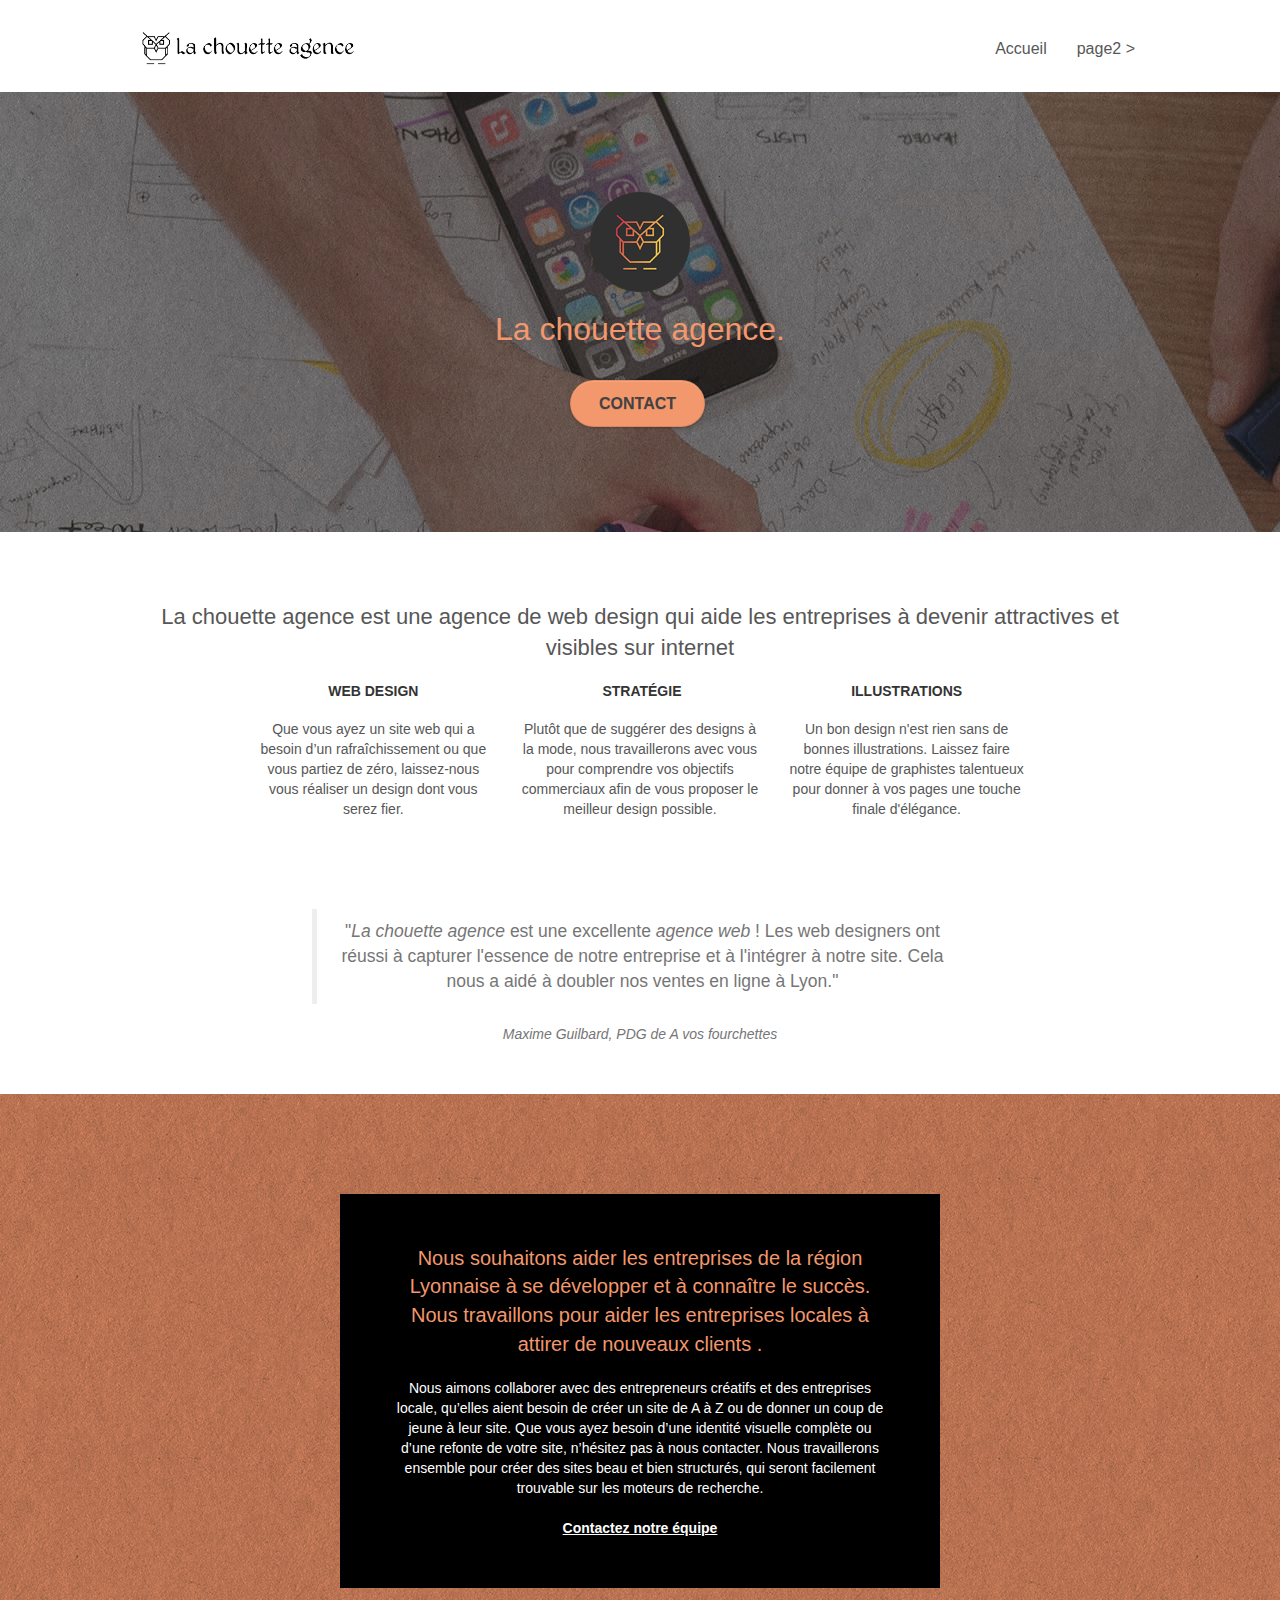
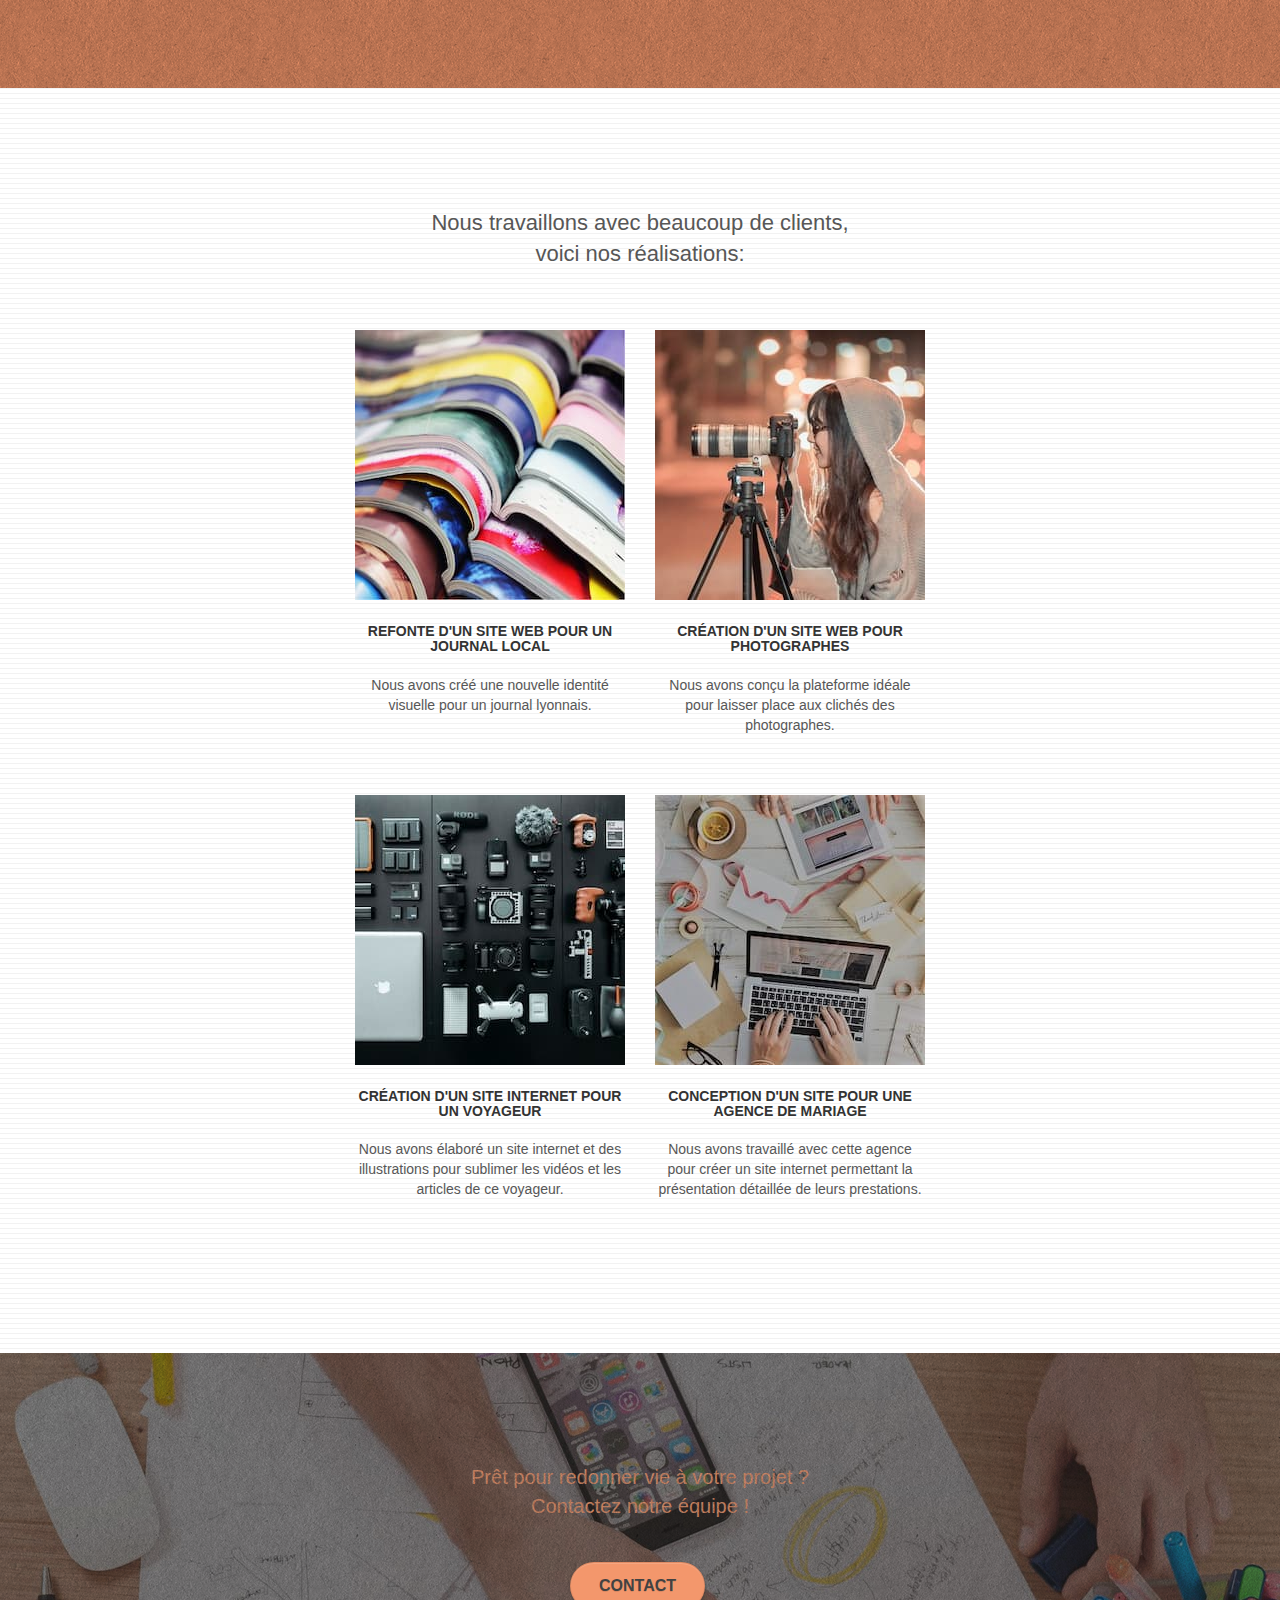
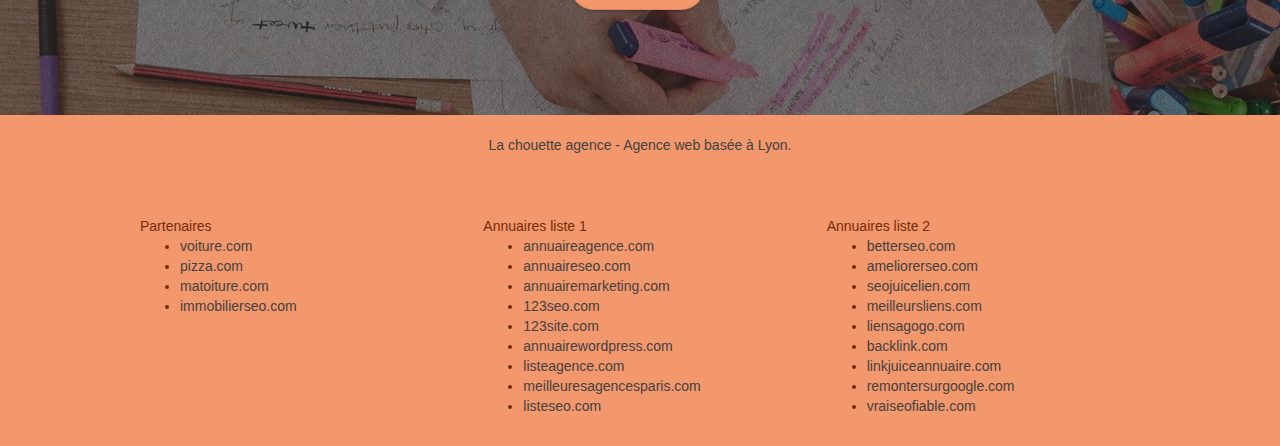
==== index.html @ 34ec705c "Les 10 actions recommandé sont éffectuées" ====
<!doctype html>
<!-- Changement de langue
<html lang="Default">
-->
<html lang="Fr">

<head>
	<meta charset="utf-8">
	<!-- Balise obselete
	<meta name="keywords"
		content="seo, google, site web, site internet, agence design paris, agence design, agence design,agence design,agence design,agence design,agence design,agence design,agence design,agence design">
	-->
	<!-- Reamplir le contenu de la balise
	<meta name="description" content="">
	-->
	<meta name="description"
		content="La Chouette Agence, Entreprise de Web Design basée à Lyon, mise en place et conseil design">
	<meta name="viewport" content="width=device-width, initial-scale=1.0, viewport-fit=cover">
	<link rel="shortcut icon" type="image/png" href="favicon.jpg">

	<link rel="stylesheet" type="text/css" href="./css/bootstrap.css">
	<link rel="stylesheet" type="text/css" href="style.css">
	<link rel="stylesheet" type="text/css" href="./css/font-awesome.css">
	<link rel="stylesheet" type="text/css" href="./css/et-line.css">


	<script src="./js/jquery-2.1.0.js"></script>
	<script src="./js/bootstrap.js"></script>
	<script src="./js/blocs.js"></script>
	<script src="./js/jquery.touchSwipe.js" defer></script>
	<script src="./js/gmaps.js"></script>

	<!-- Change le contenue de la balise
	<title>.</title>
	-->
	<title>La Chouette Agence - Entreprise de Web Design - Lyon</title>


	<!-- Analytics -->

	<!-- Analytics END -->

</head>

<body>
	<!-- Principal conteneur -->
	<div class="page-container">

		<!-- bloc-0 -->
		<div class="bloc bgc-white l-bloc " id="bloc-0">
			<div class="container bloc-sm">

				<nav class="navbar row">
					<div class="navbar-header">
						<!-- Black Hat
						<div class="keywords" style="color:#cccccc;font-size:1px;">Agence web à paris, stratégie web,
							web design, illustrations, design de site web, site web, web, internet, site internet, site
						</div>
						-->
						<a class="navbar-brand" href="index.html"><img src="img/la-chouette-agence.png"
								alt="La Chouette Agence - Entreprise de Web Design - Lyon" height="40" /></a>
						<!--Black Hat
						<div class="keywords" style="color:#cccccc;font-size:1px;">Agence web à paris, stratégie web,
							web design, illustrations, design de site web, site web, web, internet, site internet, site
						</div>
					-->
						<button id="nav-toggle" type="button" class="ui-navbar-toggle navbar-toggle"
							data-toggle="collapse" data-target=".navbar-1">
							<span class="sr-only">Toggle navigation</span><span class="icon-bar"></span><span
								class="icon-bar"></span><span class="icon-bar"></span>
						</button>
					</div>
					<div class="collapse navbar-collapse navbar-1 special-dropdown-nav">
						<ul class="site-navigation nav navbar-nav">
							<li>
								<a href="index.html">Accueil</a>
							</li>
							<li>
							</li>
							<li>
								<a href="page2.html">page2 &gt;</a>
							</li>
						</ul>
					</div>
				</nav>
			</div>
		</div>
		<!-- bloc-0 END -->

		<!-- bloc-1-presentation -->
		<div class="bloc bgc-dark-slate-blue bg-banniere d-bloc bg-t-edge bloc-bg-texture texture-paper b-parallax"
			id="bloc-1-hero">
			<div class="container bloc-lg">
				<div class="row tight-width-whitespace">
					<div class="col-sm-12">
						<img src="img/la_chouette_agence_logo.png" class="center-block image-resize-mode" width="100"
							alt="Logo La Chouette Agence - Entreprise de Web Design - Lyon" />
						<h1 class="text-center hero-bloc-text tc-white ">
							La chouette agence.
						</h1>
						<div class="text-center">
							<a href="page2.html" class="btn btn-lg btn-clean btn-rd cta-hero btn-atomic-tangerine"
								id="cta-hero">Contact</a>
						</div>
					</div>
				</div>
			</div>
		</div>
		<!-- bloc-1-presentation END -->

		<!-- bloc-2-services -->
		<div class="bloc bgc-white l-bloc" id="bloc-2-services">
			<div class="container bloc-md">
				<div class="row">
					<div class="col-sm-12 text-center">
						<!-- Remplacer l'image par un vrai titre
						<img alt="agence web, agence web paris, web design paris, stratégie web" src="img/title.png" />
						-->
						<h2>La chouette agence est une agence de web design qui aide les entreprises à devenir
							attractives et visibles sur internet</h2>
					</div>
				</div>
				<div class="row voffset-lg med-width-whitespace">
					<div class="col-sm-4">
						<div class="text-center">
							<span class="et-icon-browser sm-shadow icon-dark-slate-blue icons icon-lg"></span>
						</div>
						<h3 class="mg-md text-center">
							Web design
						</h3>
						<p class="text-center ">
							Que vous ayez un site web qui a besoin d&rsquo;un rafraîchissement ou que vous partiez de
							zéro, laissez-nous vous réaliser un design dont vous serez fier.
						</p>
					</div>
					<div class="col-sm-4">
						<div class="text-center">
							<span class="et-icon-presentation sm-shadow icon-dark-slate-blue icons icon-lg"></span>
						</div>
						<h3 class="mg-md text-center">
							&nbsp;Stratégie
						</h3>
						<p class="text-center ">
							Plutôt que de suggérer des designs à la mode, nous travaillerons avec vous pour comprendre
							vos objectifs commerciaux afin de vous proposer le meilleur design possible.<br>
						</p>
					</div>
					<div class="col-sm-4">
						<div class="text-center">
							<span class="et-icon-edit sm-shadow icon-dark-slate-blue icons icon-lg"></span>
						</div>
						<h3 class="mg-md text-center">
							Illustrations
						</h3>
						<p class="text-center ">
							Un bon design n'est rien sans de bonnes illustrations. Laissez faire notre équipe de
							graphistes talentueux pour donner à vos pages une touche finale d'élégance.
						</p>
					</div>
				</div>
				<div class="row voffset-lg voffset">
					<div class="col-xs-12 col-md-8 col-md-offset-2 text-center">
						<!-- Remplacer l'image par une vrai citation
						<img alt="agence web, agence web paris, web design paris, stratégie web"
							src="img/citation.png" />
						-->
						<blockquote>"<em>La chouette agence</em> est une excellente <em>agence web</em> ! Les web
							designers ont réussi à capturer l'essence
							de notre entreprise et à l'intégrer à notre site. Cela nous a aidé à doubler nos ventes en
							ligne à Lyon."
						</blockquote>
						<cite>Maxime Guilbard, PDG de A vos fourchettes</cite>

					</div>
				</div>
			</div>
		</div>
		<!-- bloc-2-services END -->

		<!-- bloc-3-what-i-do -->
		<div class="bloc tc-white bgc-atomic-tangerine bg-presentation d-bloc bloc-bg-texture texture-paper b-parallax"
			id="bloc-3-what-i-do">
			<div class="container bloc-lg">
				<div class="row tight-width-whitespace black-background">
					<div class="col-sm-12">
						<!-- Changement de la balise h pour une balise p
						<h2 class="mg-md text-center tc-white">
							Nous souhaitons aider les entreprises de la région Lyonnaise à se développer et à connaître
							le succès. Nous travaillons pour aider les entreprises locales à attirer de nouveaux clients
							.<br>
						</h2>
					-->
						<p class="mg-md text-center tc-white">
							Nous souhaitons aider les entreprises de la région Lyonnaise à se développer et à connaître
							le succès. Nous travaillons pour aider les entreprises locales à attirer de nouveaux clients
							.<br>
						</p>
						<p class="text-center white">
							Nous aimons collaborer avec des entrepreneurs créatifs et des entreprises locale, qu’elles
							aient besoin de créer un site de A à Z ou de donner un coup de jeune à leur site. Que vous
							ayez besoin d’une identité visuelle complète ou d’une refonte de votre site, n’hésitez pas à
							nous contacter. Nous travaillerons ensemble pour créer des sites beau et bien structurés,
							qui seront facilement trouvable sur les moteurs de recherche. <br><br><a
								class="ltc-white bold-link" href="page2.html">Contactez notre équipe</a><br>
						</p>
					</div>
				</div>
			</div>
		</div>
		<!-- bloc-3-what-i-do END -->

		<!-- bloc-4-portfolio -->
		<div class="bloc bgc-white bg-lines-h2-bg bg-repeat l-bloc" id="bloc-4-portfolio">
			<div class="container bloc-lg">
				<div class="row">
					<div class="col-sm-12 text-center">
						<!-- Remplacer l'image par un vrai titre
						<img alt="agence web, agence web paris, web design paris, stratégie web" src="img/title2.png" />
						-->
						<h2>Nous travaillons avec beaucoup de clients,<br /> voici nos réalisations:</h2>
					</div>
				</div>
				<div class="row tight-width-whitespace portfolio-row">
					<div class="col-sm-6">
						<a href="#" data-lightbox="img/refonte_site_web_pour_un_journal_local.jpg"
							data-gallery-id="gallery-1" data-caption="Refonte d'un site web pour un journal local"
							data-frame="snapshot-lb"><img src="img/refonte_site_web_pour_un_journal_local.jpg"
								alt="image de refonte de site web por un journal local"
								class="img-responsive portfolio-thumb" /></a>
						<h3 class="mg-md text-center">
							Refonte d'un site web pour un journal local
						</h3>
						<p class="text-center">
							Nous avons créé une nouvelle identité visuelle pour un journal lyonnais.
						</p>
					</div>
					<div class="col-sm-6">
						<a href="#" data-lightbox="img/creation_site_web_photographe.jpg" data-gallery-id="gallery-1"
							data-caption="Création d'un site web pour photographes" data-frame="snapshot-lb"><img
								src="img/creation_site_web_photographe.jpg" class="img-responsive portfolio-thumb"
								alt="Image de création d'un site web pour photographes" /></a>
						<h3 class="mg-md text-center">
							Création d'un site web pour photographes
						</h3>
						<p class="text-center">
							Nous avons conçu la plateforme idéale pour laisser place aux clichés des photographes.
						</p>
					</div>
				</div>
				<div class="row tight-width-whitespace portfolio-row">
					<div class="col-sm-6">
						<a href="#" data-lightbox="img/creation_site_internet_voyageur.jpg" data-gallery-id="gallery-1"
							data-caption="Création d'un site internet pour un voyageur" data-frame="snapshot-lb"><img
								src="img/creation_site_internet_voyageur.jpg" class="img-responsive portfolio-thumb"
								alt="Image de création d'un site web pour voyageur" /></a>
						<h3 class="mg-md text-center">
							Création d'un site internet pour un voyageur
						</h3>
						<p class="text-center">
							Nous avons élaboré un site internet et des illustrations pour sublimer les vidéos et les
							articles de ce voyageur.
						</p>
					</div>
					<div class="col-sm-6">
						<a href="#" data-lightbox="img/conception_site_agence_mariage.jpg" data-gallery-id="gallery-1"
							data-caption="Conception d'un site pour une agence de mariage" data-frame="snapshot-lb"><img
								src="img/conception_site_agence_mariage.jpg" class="img-responsive portfolio-thumb"
								alt="Image de création d'un site web pour agence de mariage" /></a>
						<h3 class="mg-md text-center">
							Conception d'un site pour une agence de mariage
						</h3>
						<p class="text-center">
							Nous avons travaillé avec cette agence pour créer un site internet permettant la
							présentation détaillée de leurs prestations.
						</p>
					</div>
				</div>
			</div>
		</div>
		<!-- bloc-4-portfolio END -->

		<!-- bloc-5-cta -->
		<div class="bloc bgc-dark-slate-blue bg-banniere d-bloc bloc-bg-texture texture-paper" id="bloc-5-cta">
			<div class="container bloc-lg">
				<div class="row">
					<!-- Remplacement de la bvalise h par p
					<h2 class="mg-md text-center tc-white">
						Prêt pour redonner vie à votre projet ?<br>Contactez notre équipe !
					</h2>
					-->
					<p id="color-p-block-5" class="mg-md text-center tc-white">
						Prêt pour redonner vie à votre projet ?<br>Contactez notre équipe !
					</p>
					<div class="col-sm-12 text-center">
						<a href="page2.html"
							class="btn btn-atomic-tangerine btn-clean btn-rd btn-lg cta-hero">Contact</a>
					</div>
				</div>
			</div>
		</div>
		<!-- bloc-5-cta END -->

		<!-- Footer - bloc-8 -->
		<div class="bloc bgc-atomic-tangerine d-bloc" id="bloc-8">
			<div class="container bloc-sm">
				<div class="row">
					<div class="col-sm-12">
						<p class="text-center white color-title-footer">
							La chouette agence - Agence web basée à Lyon.<br>
						</p>
						<div class="row row-no-gutters social">
							<div class="col-sm-3">
								<div class="text-center">
									<a class="social" href="index.html"><span class="fa fa-twitter icon-md"></span></a>
								</div>
							</div>
							<div class="col-sm-3">
								<div class="text-center">
									<a class="social" href="index.html"><span class="fa fa-facebook icon-md"></span></a>
								</div>
							</div>
							<div class="col-sm-3">
								<div class="text-center">
									<a class="social" href="index.html"><span class="fa fa-dribbble icon-md"></span></a>
								</div>
							</div>
							<div class="col-sm-3">
								<div class="text-center">
									<a class="social" href="index.html"><span
											class="fa fa-instagram icon-md"></span></a>
								</div>
							</div>
							<!-- Black Hat
							<div class="keywords" style="color:#F3976C;">Agence web à paris, stratégie web, web design,
								illustrations, design de site web, site web, web, internet, site internet, site
							</div>
							-->
						</div>
						<div class="row title-color-categories">
							<div class="col-sm-4">
								Partenaires
								<ul class="link-color">
									<li><a href="voiture.com">voiture.com</a></li>
									<li><a href="pizza.com">pizza.com</a></li>
									<li><a href="matoiture.com">matoiture.com</a></li>
									<li><a href="immobilierseo.com">immobilierseo.com</a></li>
								</ul>
							</div>
							<div class="col-sm-4">
								Annuaires liste 1
								<ul class="link-color">
									<li><a href="annuaireagence.com">annuaireagence.com</a></li>
									<li><a href="annuaireseo.com">annuaireseo.com</a></li>
									<li><a href="annuairemarketing.com">annuairemarketing.com</a></li>
									<li><a href="123seoture.com">123seo.com</a></li>
									<li><a href="123site.com">123site.com</a></li>
									<li><a href="annuairewordpress.com">annuairewordpress.com</a></li>
									<li><a href="listeagence.com">listeagence.com</a></li>
									<li><a href="meilleuresagencesparis.com">meilleuresagencesparis.com</a></li>
									<li><a href="listeseo.com">listeseo.com</a></li>
								</ul>
							</div>
							<div class="col-sm-4">
								Annuaires liste 2
								<ul class="link-color">
									<li><a href="betterseo.com">betterseo.com</a></li>
									<li><a href="ameliorerseo.com">ameliorerseo.com</a></li>
									<li><a href="seojuicelien.com">seojuicelien.com</a></li>
									<li><a href="meilleursliens.com">meilleursliens.com</a></li>
									<li><a href="liensagogo.com">liensagogo.com</a></li>
									<li><a href="backlink.com">backlink.com</a></li>
									<li><a href="linkjuiceannuaire.com">linkjuiceannuaire.com</a></li>
									<li><a href="remontersurgoogle.com">remontersurgoogle.com</a></li>
									<li><a href="vraiseofiable.com">vraiseofiable.com</a></li>
								</ul>
							</div>
						</div>
					</div>
				</div>
			</div>
		</div>
		<!-- Footer - bloc-8 END -->

	</div>
	<!-- Principal conteneur END -->


</body>

</html>
---- style.css ----
body {
    margin: 0;
    padding: 0;
    background: #FFF;
    overflow-x: hidden;
    -webkit-font-smoothing: antialiased;
    -moz-osx-font-smoothing: grayscale;
}

a,
button {
    transition: all .3s ease-in-out;
    outline: none!important;
}

a:hover {
    text-decoration: none;
    cursor: pointer;
}

#page-loading-blocs-notifaction {
    position: fixed;
    top: 0;
    bottom: 0;
    width: 100%;
    z-index: 100000;
    background: #FFFFFF url("img/pageload-spinner.gif") no-repeat center center;
}

.bloc {
    width: 100%;
    clear: both;
    background: 50% 50% no-repeat;
    padding: 0 50px;
    -webkit-background-size: cover;
    -moz-background-size: cover;
    -o-background-size: cover;
    background-size: cover;
    position: relative;
}

.bloc .container {
    padding-left: 0;
    padding-right: 0;
}

.bloc-lg {
    padding: 100px 50px;
}

.bloc-md {
    padding: 50px;
}

.bloc-sm {
    padding: 20px 50px;
}

.bg-center,
.bg-l-edge,
.bg-r-edge,
.bg-t-edge,
.bg-b-edge,
.bg-tl-edge,
.bg-bl-edge,
.bg-tr-edge,
.bg-br-edge,
.bg-repeat {
    -webkit-background-size: auto!important;
    -moz-background-size: auto!important;
    -o-background-size: auto!important;
    background-size: auto!important;
}

.bg-repeat {
    background: repeat;
}

.bg-t-edge {
    background: top no-repeat;
}

.bloc-bg-texture::before {
    content: "";
    background-size: 2px 2px;
    position: absolute;
    top: 0;
    bottom: 0;
    left: 0;
    right: 0;
}

.texture-paper::before {
    background: url("img/texture-paper.png");
    background-size: 280px 280px;
}

.b-parallax {
    background-attachment: fixed;
}

.d-bloc {
    color: rgba(255, 255, 255, .7);
}

.d-bloc button:hover {
    color: rgba(255, 255, 255, .9);
}

.d-bloc .icon-round,
.d-bloc .icon-square,
.d-bloc .icon-rounded,
.d-bloc .icon-semi-rounded-a,
.d-bloc .icon-semi-rounded-b {
    border-color: rgba(255, 255, 255, .9);
}

.d-bloc .divider-h span {
    border-color: rgba(255, 255, 255, .2);
}

.d-bloc .a-btn,
.d-bloc .navbar a,
.d-bloc .navbar-brand,
.d-bloc a .icon-sm,
.d-bloc a .icon-md,
.d-bloc a .icon-lg,
.d-bloc a .icon-xl,
.d-bloc h1 a,
.d-bloc h2 a,
.d-bloc h3 a,
.d-bloc h4 a,
.d-bloc h5 a,
.d-bloc h6 a,
.d-bloc p a {
    color: rgba(255, 255, 255, .6);
}

.d-bloc .a-btn:hover,
.d-bloc .navbar a:hover,
.d-bloc .navbar-brand:hover,
.d-bloc a:hover .icon-sm,
.d-bloc a:hover .icon-md,
.d-bloc a:hover .icon-lg,
.d-bloc a:hover .icon-xl,
.d-bloc h1 a:hover,
.d-bloc h2 a:hover,
.d-bloc h3 a:hover,
.d-bloc h4 a:hover,
.d-bloc h5 a:hover,
.d-bloc h6 a:hover,
.d-bloc p a:hover {
    color: rgba(255, 255, 255, 1);
}

.d-bloc .navbar-toggle .icon-bar {
    background: rgba(255, 255, 255, 1);
}

.d-bloc .btn-wire,
.d-bloc .btn-wire:hover {
    color: rgba(255, 255, 255, 1);
    border-color: rgba(255, 255, 255, 1);
}

.d-bloc .panel {
    color: rgba(0, 0, 0, .5);
}

.d-bloc .panel button:hover {
    color: rgba(0, 0, 0, .7);
}

.d-bloc .panel icon {
    border-color: rgba(0, 0, 0, .7);
}

.d-bloc .panel .divider-h span {
    border-color: rgba(0, 0, 0, .1);
}

.d-bloc .panel .a-btn {
    color: rgba(0, 0, 0, .6);
}

.d-bloc .panel .a-btn:hover {
    color: rgba(0, 0, 0, 1);
}

.d-bloc .panel .btn-wire,
.d-bloc .panel .btn-wire:hover {
    color: rgba(0, 0, 0, .7);
    border-color: rgba(0, 0, 0, .3);
}

.d-bloc .panel,
.l-bloc {
    color: rgba(0, 0, 0, .5);
}

.d-bloc .panel button:hover,
.l-bloc button:hover {
    color: rgba(0, 0, 0, .7);
}

.l-bloc .icon-round,
.l-bloc .icon-square,
.l-bloc .icon-rounded,
.l-bloc .icon-semi-rounded-a,
.l-bloc .icon-semi-rounded-b {
    border-color: rgba(0, 0, 0, .7);
}

.d-bloc .panel .divider-h span,
.l-bloc .divider-h span {
    border-color: rgba(0, 0, 0, .1);
}

.d-bloc .panel .a-btn,
.l-bloc .a-btn,
.l-bloc .navbar a,
.l-bloc .navbar-brand,
.l-bloc a .icon-sm,
.l-bloc a .icon-md,
.l-bloc a .icon-lg,
.l-bloc a .icon-xl,
.l-bloc h1 a,
.l-bloc h2 a,
.l-bloc h3 a,
.l-bloc h4 a,
.l-bloc h5 a,
.l-bloc h6 a,
.l-bloc p a {
    color: rgba(0, 0, 0, .6);
}

.d-bloc .panel .a-btn:hover,
.l-bloc .a-btn:hover,
.l-bloc .navbar a:hover,
.l-bloc .navbar-brand:hover,
.l-bloc a:hover .icon-sm,
.l-bloc a:hover .icon-md,
.l-bloc a:hover .icon-lg,
.l-bloc a:hover .icon-xl,
.l-bloc h1 a:hover,
.l-bloc h2 a:hover,
.l-bloc h3 a:hover,
.l-bloc h4 a:hover,
.l-bloc h5 a:hover,
.l-bloc h6 a:hover,
.l-bloc p a:hover {
    color: rgba(0, 0, 0, 1);
}

.l-bloc .navbar-toggle .icon-bar {
    color: rgba(0, 0, 0, .6);
}

.d-bloc .panel .btn-wire,
.d-bloc .panel .btn-wire:hover,
.l-bloc .btn-wire,
.l-bloc .btn-wire:hover {
    color: rgba(0, 0, 0, .7);
    border-color: rgba(0, 0, 0, .3);
}

.voffset {
    margin-top: 30px;
}

.voffset-lg {
    margin-top: 80px;
}

.row-no-gutters {
    margin-right: 0;
    margin-left: 0;
}

.row.row-no-gutters > [class^="col-"],
.row.row-no-gutters > [class*=" col-"] {
    padding-right: 0;
    padding-left: 0;
}

#bloc-1-hero h1 {
    font-size: 32px;
}

.navbar {
    margin-bottom: 0;
    z-index: 1;
}

.navbar-brand {
    height: auto;
    padding: 3px 15px;
    font-size: 25px;
    font-weight: normal;
    font-weight: 600;
    line-height: 44px;
}

.navbar-brand img {
    max-height: 200px;
    margin: 0 5px 0 0;
    display: inline;
}

.navbar-brand img[src$=svg] {
    min-width: 100px;
}

.nav-center .navbar-brand img {
    margin: 0;
}

.navbar .nav {
    padding-top: 2px;
    margin-right: -16px;
    float: right;
    z-index: 1;
}

.nav > li {
    float: left;
    margin-top: 4px;
    font-size: 16px;
}

.navbar-nav .open .dropdown-menu > li > a {
    text-align: inherit;
}

.nav > li a:hover,
.nav > li a:focus {
    background: transparent;
}

.navbar-toggle {
    margin: 10px 10px 0 0;
    border: 0px;
}

.navbar-toggle:hover {
    background: transparent!important;
}

.navbar-toggle .icon-bar {
    background-color: rgba(0, 0, 0, .5);
    width: 26px;
}

.nav-invert .navbar .nav {
    float: left;
}

.nav-invert .navbar-header,
.nav-invert .navbar-brand {
    float: right;
    position: relative;
    z-index: 2;
}

@media (min-width: 768px) {
    .site-navigation {
        position: absolute;
        top: 50%;
        right: 20px;
        transform: translate(0, -50%);
        -webkit-transform: translateY(-50%);
    }
    .nav > li .dropdown-menu a,
    .nav > li .dropdown-menu a:hover {
        color: #484848;
    }
    .nav-invert .site-navigation {
        left: 0;
        right: 0;
    }
    .nav-center {
        text-align: center;
    }
    .nav-center .navbar-header {
        width: 100%;
    }
    .nav-center .navbar-header,
    .nav-center .navbar-brand,
    .nav-center .nav > li {
        float: none;
        display: inline-block;
    }
    .nav-center .site-navigation {
        position: relative;
        width: 100%;
        right: 0;
        margin-right: 0px;
        margin-top: 20px;
    }
    .nav-center.mini-nav .navbar-toggle {
        float: none;
        margin: 10px auto 0;
    }
}

.nav > li > .dropdown a {
    background: none!important;
    display: block;
    padding: 14px 15px;
}

nav .caret {
    margin: 0 5px;
}

.dropdown-menu .dropdown-menu {
    top: -8px;
    left: 100%;
}

.dropdown-menu .dropmenu-flow-right {
    top: 100%;
    left: 0;
    margin-left: -1px;
    border-top-left-radius: 0;
    border-top-right-radius: 0;
}

.dropdown-menu .dropdown span {
    border: 4px solid black;
    border-top-color: transparent;
    border-right-color: transparent;
    border-bottom-color: transparent;
    margin: 6px -5px 0 0!important;
    float: right;
}

.mg-md {
    margin-top: 10px;
    margin-bottom: 20px;
}

.mg-lg {
    margin-top: 10px;
    margin-bottom: 40px;
}

.btn {
    margin: 0 5px 5px 0;
}

.btn.pull-right {
    margin: 0 0 5px 5px;
}

.btn-d,
.btn-d:hover,
.btn-d:focus {
    color: #FFF;
    background: rgba(0, 0, 0, .3);
}

button {
    outline: none!important;
}

.btn-rd {
    border-radius: 40px;
}

.btn-clean {
    border: 1px solid rgba(0, 0, 0, .08);
    border-bottom-color: rgba(0, 0, 0, .1);
    text-shadow: 0 1px 0 rgba(0, 0, 1, .1);
    box-shadow: 0 1px 3px rgba(0, 0, 1, .25), inset 0 1px 0 0 rgba(255, 255, 255, .15);
}

.icon-md {
    font-size: 30px!important;
}

.icon-lg {
    font-size: 60px!important;
}

.sm-shadow {
    text-shadow: 0 1px 2px rgba(0, 0, 0, .3);
}

.panel-sq,
.panel-sq .panel-heading,
.panel-sq .panel-footer {
    border-radius: 0;
}

.panel-rd {
    border-radius: 30px;
}

.panel-rd .panel-heading {
    border-radius: 29px 29px 0 0;
}

.panel-rd .panel-footer {
    border-radius: 0 0 29px 29px;
}

.form-control {
    border-color: rgba(0, 0, 0, .1);
    box-shadow: none;
}

.scrollToTop {
    width: 40px;
    height: 40px;
    position: fixed;
    bottom: 20px;
    right: 20px;
    opacity: 0;
    z-index: 500;
    transition: all .3s ease-in-out;
}

.scrollToTop span {
    margin-top: 6px;
}

.showScrollTop {
    font-size: 14px;
    opacity: 1;
}

a[data-lightbox] {
    position: relative;
    display: block;
    text-align: center;
}

a[data-lightbox]:hover::before {
    content: "+";
    font-family: "HelveticaNeue-Light", "Helvetica Neue Light", "Helvetica Neue", Helvetica, Arial;
    font-size: 32px;
    width: 50px;
    height: 50px;
    margin-left: -25px;
    border-radius: 50%;
    background: rgba(0, 0, 0, .6);
    color: #FFF;
    font-weight: 100;
    z-index: 1;
    position: absolute;
    top: 50%;
    transform: translateY(-50%);
    -webkit-transform: translateY(-50%);
}

a[data-lightbox]:hover img {
    opacity: 0.6;
    -webkit-animation-fill-mode: none;
    animation-fill-mode: none;
}

#lightbox-modal {
    display: flex;
    align-items: center;
}

#lightbox-modal .modal-dialog {
    width: 90%;
    max-width: 900px;
    margin: 0 auto 0;
}

#lightbox-modal .modal-dialog img {
    max-height: 90vh;
    margin: 0 auto;
}

.lightbox-caption {
    padding: 20px;
    color: #FFF;
    background: rgba(0, 0, 0, .5);
    position: absolute;
    left: 15px;
    right: 15px;
    bottom: 5px;
}

.close-lightbox {
    color: #FFF;
    font-size: 30px;
    position: absolute;
    top: 20px;
    right: 20px;
    z-index: 20;
    background: rgba(0, 0, 0, .5);
    border: none;
    line-height: 30px;
    padding: 0 9px 5px;
    opacity: 0.3;
}

.close-lightbox:hover,
.next-lightbox:hover,
.prev-lightbox:hover {
    opacity: 1.0;
    color: #FFF;
}

.next-lightbox,
.prev-lightbox {
    font-size: 20px;
    color: rgba(255, 255, 255, .9);
    background: rgba(0, 0, 0, .5);
    transition: all .2s ease-in-out;
    position: absolute;
    top: 45%;
    z-index: 1;
    opacity: 0.4;
}

.next-lightbox {
    padding: 6px 8px 1px 13px;
    right: 25px;
}

.prev-lightbox {
    padding: 6px 13px 1px 10px;
    left: 25px;
}

.snapshot-lb .modal-body {
    padding-bottom: 45px;
}

.snapshot-lb .lightbox-caption {
    padding: 0;
    color: rgba(0, 0, 0, .5);
    background: none;
}

h1,
h2,
h3,
h4,
h5,
h6,
p,
label,
.btn,
a {
    font-family: "helvetica";
    font-weight: 400;
    color: #575757!important;
}

.container {
    max-width: 1000px;
}

.hero-bloc-text {
    font-size: 38px;
}

.hero-bloc-text-sub {
    font-size: 36px;
}

.statement-bloc-text {
    line-height: 26px;
    font-style: italic;
    font-size: 20px;
    text-align: center;
    font-weight: lighter;
    max-width: 520px;
    margin: auto auto auto auto;
}

p {
    font-size: 11px;
}

.tight-width-whitespace {
    max-width: 600px;
    margin: auto auto auto auto;
}

.h1 {
    font-size: 20px;
    font-family: "Open Sans";
}

.cta-hero {
    margin-top: 22px;
    color: #FFFFFF!important;
    text-transform: uppercase;
    padding: 12px 28px 12px 28px;
    font-size: 16px;
    font-weight: 700;
}
blockquote, cite, span{
    color: #767676;
}
.social {
    max-width: 400px;
    margin: auto auto auto auto;
    margin-bottom: 5% !important;
}

.title-color-categories{
    color: #732C0A;
}
.link-color>li>a {
    color: #424242 !important ;
}
#color-p-block-5{
    color: #F4A27B !important;
}

h2 {
    font-size: 22px;
    line-height: 1.4em;
}

h3 {
    font-size: 15px;
    text-transform: uppercase;
    font-weight: 700;
    color: #333333!important;
}

.med-width-whitespace {
    max-width: 800px;
    margin: auto auto auto auto;
    box-shadow: 0px 0px 0px #000000;
}

h1 {
    color: #333333!important;
}

h4 {
    color: #333333!important;
}

.icons {
    margin-bottom: 14px;
    margin-top: 24px;
}

.white {
    color: #FFFFFF!important;
}

.portfolio-thumb {
    margin-bottom: 24px;
}

.portfolio-row {
    margin-bottom: 44px;
    margin-top: 50px;
}

.avatar {
    box-shadow: 0px 4px 9px rgba(0, 0, 0, 0.3);
}

.black-background {
    background-color: /*rgba(165, 147, 99, 0.7)*/ #000000;
    padding: 40px 40px 40px 40px;
}

.bold-link {
    font-weight: 900;
    text-decoration: underline!important;
}

.bgc-white {
    background-color: #FFFFFF;
}

.bgc-dark-slate-blue {
    background-color: #364577;
}

.bgc-atomic-tangerine {
    background-color: #F3976C;
}

.tc-white {
    font-size: 20px;
    color: #F3976C!important;
}

.btn-atomic-tangerine {
    background: #F3976C;
    color: #424242!important;
}
.color-title-footer{
    color: #424242!important;
}

.btn-atomic-tangerine:hover {
    background: #c27956!important;
    color: #FFFFFF!important;
}

.ltc-white {
    color: #FFFFFF!important;
}

.ltc-white:hover {
    color: #cccccc!important;
}

.ltc-atomic-tangerine {
    color: #F3976C!important;
}

.ltc-atomic-tangerine:hover {
    color: #c27956!important;
}

.icon-dark-slate-blue {
    color: #364577!important;
    border-color: #364577!important;
}

.bg-dots-bg {
    background-image: url("img/dots-bg.png");
}

.bg-lines-h2-bg {
    background-image: url("img/lines-h2-bg.png");
}

.bg-banniere {
    background-image: url("img/la-chouette-agence-banniere.jpg");
}

.bg-presentation {
    background-image: url("img/image-de-presentation.jpg");
}

@media (max-width: 1024px) {
    .bloc {
        padding-left: 20px;
        padding-right: 20px;
    }
    .bloc.full-width-bloc,
    .bloc-tile-2.full-width-bloc .container,
    .bloc-tile-3.full-width-bloc .container,
    .bloc-tile-4.full-width-bloc .container {
        padding-left: 0;
        padding-right: 0;
    }
}

@media (max-width: 992px) and (min-width: 768px) {
    .navbar .nav {
        max-width: 80%
    }
    .nav-center.navbar .nav {
        max-width: 100%
    }
}

@media only screen and (min-device-width: 768px) and (max-device-width: 1024px) and (orientation: landscape) {
    .b-parallax {
        background-attachment: scroll;
    }
}

@media only screen and (min-device-width: 1024px) and (max-device-width: 1366px) and (-webkit-min-device-pixel-ratio: 1.5) {
    .b-parallax {
        background-attachment: scroll;
    }
}

@media (max-width: 991px) {
    .container {
        width: 100%;
    }
    .b-parallax {
        background-attachment: scroll;
    }
    .page-container,
    #hero-bloc {
        overflow-x: hidden;
        position: relative;
    }
    .bloc {
        padding-left: constant(safe-area-inset-left);
        padding-right: constant(safe-area-inset-right);
    }
    .bloc-group,
    .bloc-group .bloc {
        display: block;
        width: 100%;
    }
    .bloc-fill-screen .fill-bloc-top-edge,
    .bloc-fill-screen .fill-bloc-bottom-edge {
        padding: 0 20px;
        padding-left: constant(safe-area-inset-left);
        padding-right: constant(safe-area-inset-right);
    }
}

@media (max-width: 767px) {
    .page-container {
        overflow-x: hidden;
        position: relative;
    }
    h1,
    h2,
    h3,
    h4,
    h5,
    h6,
    p,
    #disqus_thread {
        padding-left: 10px!important;
        padding-right: 10px!important;
    }
    .b-parallax {
        background-attachment: scroll;
    }
    .navbar .nav {
        padding-top: 0;
        border-top: 1px solid rgba(0, 0, 0, .2);
        float: none!important;
    }
    .navbar.row {
        margin-left: 0;
        margin-right: 0;
    }
    .site-navigation {
        position: inherit;
        transform: none;
        -webkit-transform: none;
        -ms-transform: none;
    }
    .nav > li {
        margin-top: 0;
        border-bottom: 1px solid rgba(0, 0, 0, .1);
        background: rgba(0, 0, 0, .05);
        text-align: left;
        padding-left: 15px;
        width: 100%;
    }
    .nav > li:hover {
        background: rgba(0, 0, 0, .08);
    }
    .dropdown .dropdown a .caret {
        float: none;
        margin: 5px 0 0 10px!important;
        border: 4px solid black;
        border-bottom-color: transparent;
        border-right-color: transparent;
        border-left-color: transparent;
    }
    #hero-bloc .navbar .nav {
        background: rgba(0, 0, 0, .8);
    }
    #hero-bloc .navbar .nav a {
        color: rgba(255, 255, 255, .6);
    }
    .hero {
        padding: 50px 0;
    }
    .hero-nav {
        left: -1px;
        right: -1px;
    }
    .navbar-collapse {
        padding: 0;
        overflow-x: hidden;
        -webkit-box-shadow: none;
        box-shadow: none;
    }
    .navbar-brand img {
        max-height: 40px;
        width: auto;
    }
    .nav-invert .navbar-header {
        float: none;
        width: 100%;
    }
    .nav-invert .navbar-toggle {
        float: left;
        margin-left: 10px;
    }
    .bloc {
        padding-left: 0;
        padding-right: 0;
    }
    .bloc-xxl,
    .bloc-xl,
    .bloc-lg {
        padding: 40px 0;
    }
    .bloc-sm,
    .bloc-md {
        padding-left: 0;
        padding-right: 0;
    }
    .bloc-tile-2 .container,
    .bloc-tile-3 .container,
    .bloc-tile-4 .container,
    .bloc-fill-screen .fill-bloc-top-edge,
    .bloc-fill-screen .fill-bloc-bottom-edge {
        padding-left: 0;
        padding-right: 0;
    }
    .a-block {
        padding: 0 10px;
    }
    .btn-dwn {
        display: none;
    }
    .voffset {
        margin-top: 5px;
    }
    .voffset-md {
        margin-top: 20px;
    }
    .voffset-lg {
        margin-top: 30px;
    }
    form {
        padding: 5px;
    }
    .close-lightbox {
        display: inline-block;
    }
    .blocsapp-device-iphone5 {
        background-size: 216px 425px;
        padding-top: 60px;
        width: 216px;
        height: 425px;
    }
    .blocsapp-device-iphone5 img {
        width: 180px;
        height: 320px;
    }
}

@media (max-width: 400px) {
    .bloc {
        padding-left: 0;
        padding-right: 0;
    }
}

@media (max-width: 767px) {
    .bloc-mob-center-text {
        text-align: center;
    }
}
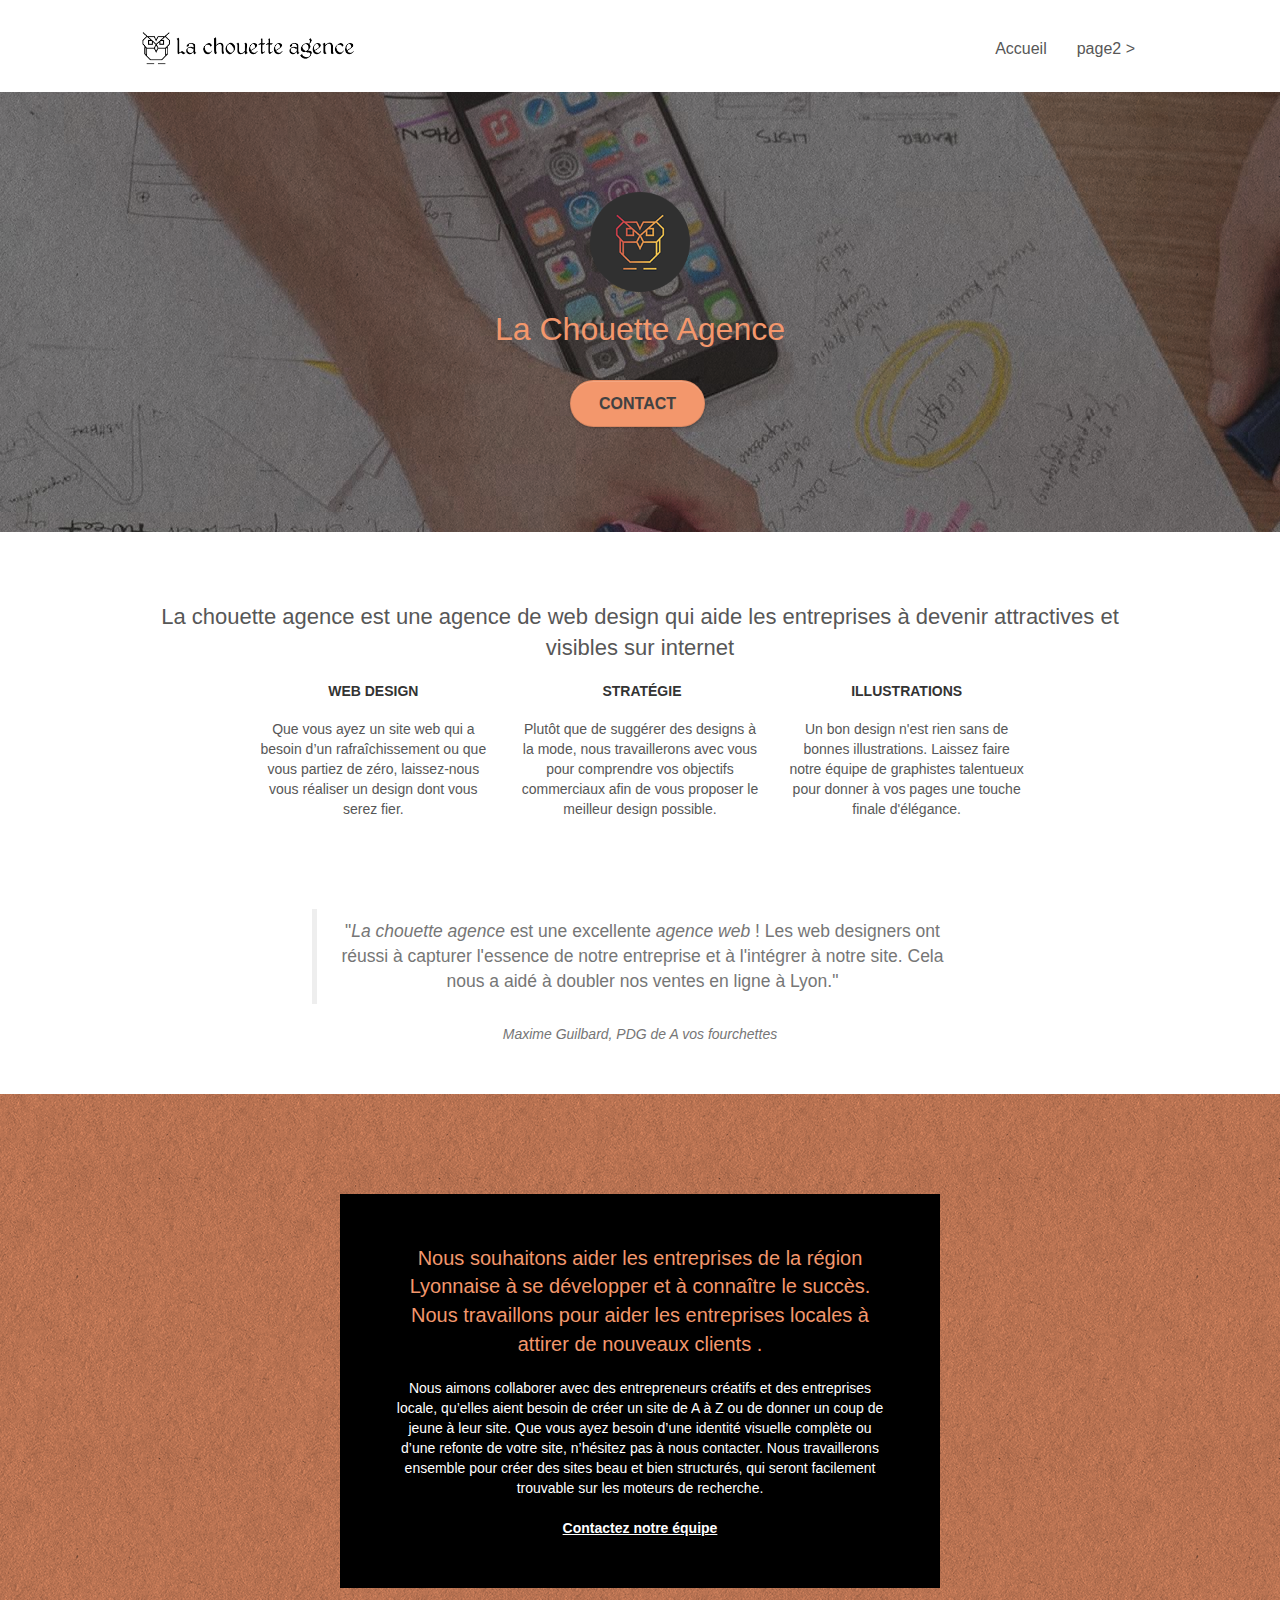
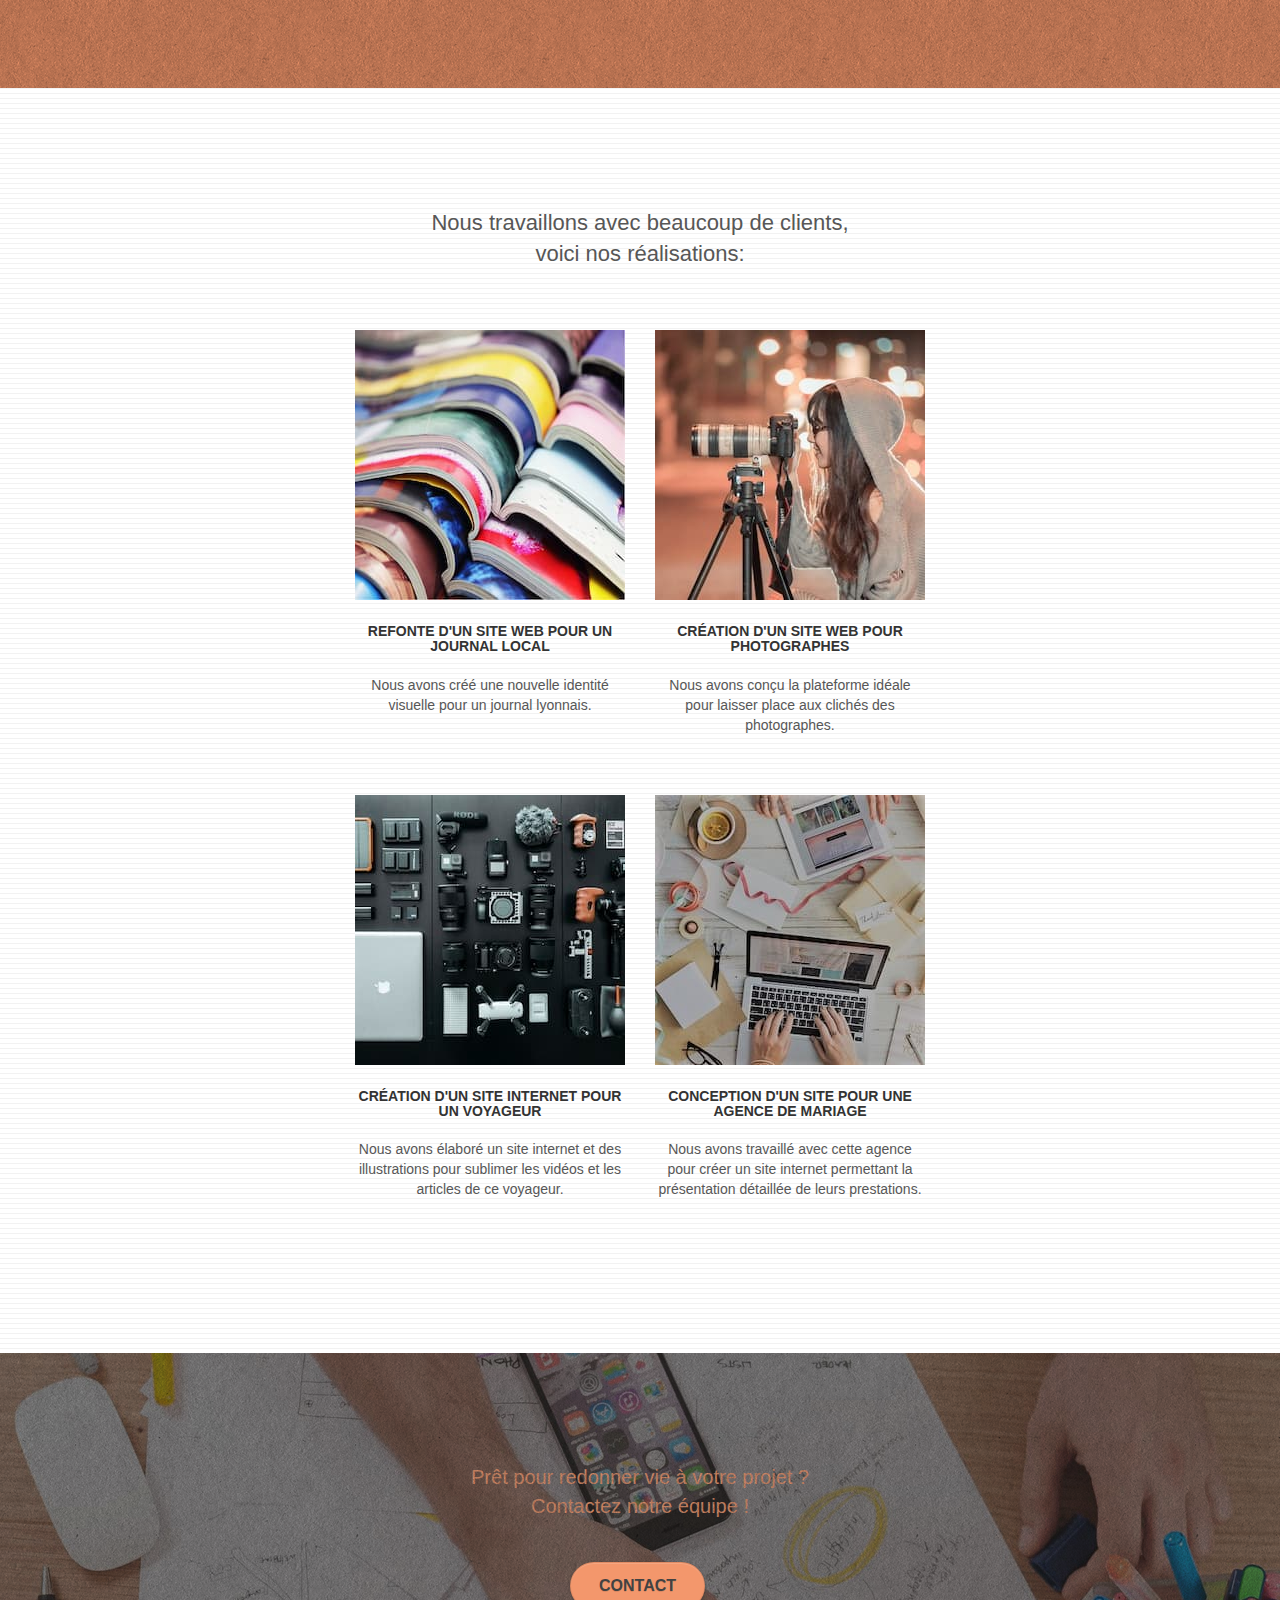
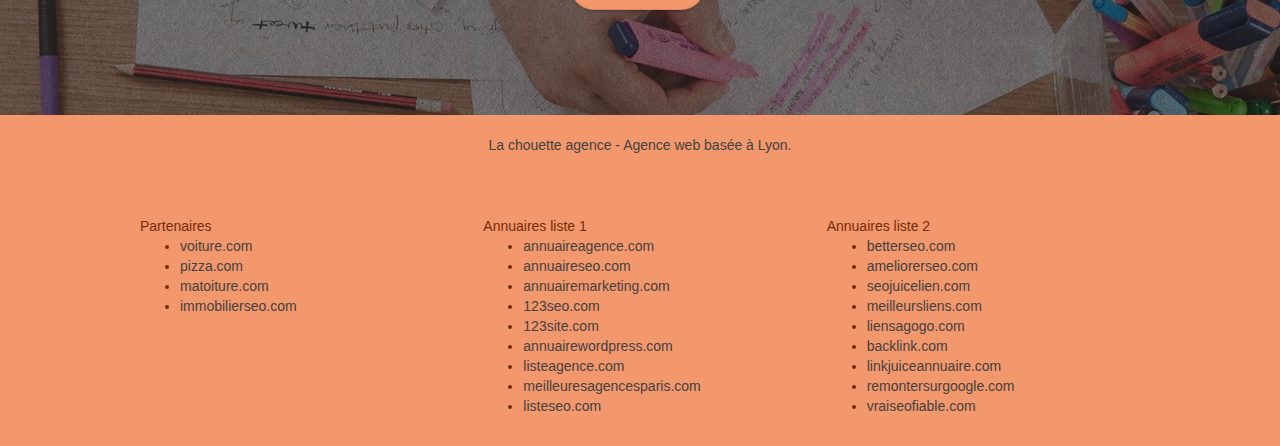
==== commit baff6448: "Corrections de quelque erreurs" ====
--- a/index.html
+++ b/index.html
@@ -96,7 +96,7 @@
 						<img src="img/la_chouette_agence_logo.png" class="center-block image-resize-mode" width="100"
 							alt="Logo La Chouette Agence - Entreprise de Web Design - Lyon" />
 						<h1 class="text-center hero-bloc-text tc-white ">
-							La chouette agence.
+							La Chouette Agence
 						</h1>
 						<div class="text-center">
 							<a href="page2.html" class="btn btn-lg btn-clean btn-rd cta-hero btn-atomic-tangerine"
--- a/style.css
+++ b/style.css
@@ -864,14 +864,14 @@
         max-width: 100%
     }
 }
-
-@media only screen and (min-device-width: 768px) and (max-device-width: 1024px) and (orientation: landscape) {
+/* Min-device-width et max-device-width sont obseletes */
+@media only screen and (min-width: 768px) and (max-width: 1024px) and (orientation: landscape) {
     .b-parallax {
         background-attachment: scroll;
     }
 }
 
-@media only screen and (min-device-width: 1024px) and (max-device-width: 1366px) and (-webkit-min-device-pixel-ratio: 1.5) {
+@media only screen and (min-width: 1024px) and (max-width: 1366px) and (-webkit-min-device-pixel-ratio: 1.5) {
     .b-parallax {
         background-attachment: scroll;
     }
